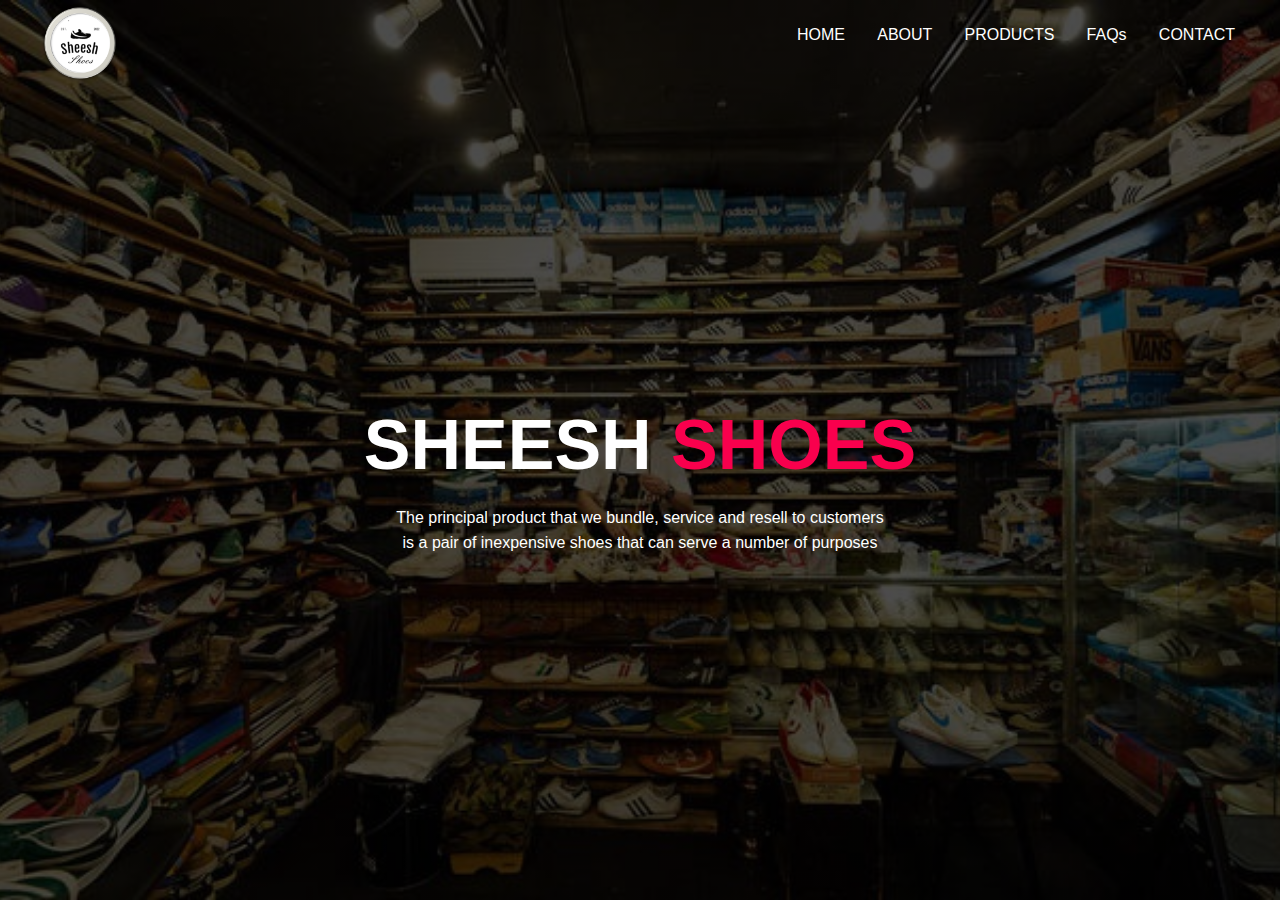
==== index.html @ fee3cf2a "first commit" ====
<!DOCTYPE html>
<html lang="en">
<head>
    <meta charset="UTF-8">
    <meta http-equiv="X-UA-Compatible" content="IE=edge">
    <meta name="viewport" content="width=device-width, initial-scale=1.0">
    <link rel="stylesheet" href="./css/index.css">
    <title>Home</title>
    <link rel="preconnect" href="https://fonts.googleapis.com">
    <link rel="preconnect" href="https://fonts.gstatic.com" crossorigin>
    <link href="https://fonts.googleapis.com/css2?family=Quicksand" rel="stylesheet">
    <link href="https://fonts.googleapis.com/css2?family=Poppins:wght@900&display=swap" rel="stylesheet">
    <link href="https://fonts.googleapis.com/css2?family=Satisfy&display=swap" rel="stylesheet">
    <link rel="stylesheet"href="https://cdnjs.cloudflare.com/ajax/libs/animate.css/4.1.1/animate.min.css"/>
</head>
<body>
    <div class="banner">
    <nav>
        <div>
            <span class="logo"><img src="./images/Picture1.png" width="80"></span>
        </div>
        <ul>
            <li class="underline"><a href="./index.html">HOME</a></li>
            <li class="underline"><a href="./about.html">ABOUT</a></li>
            <li class="underline"><a href="./product.html">PRODUCTS</a></li>
            <li class="underline"><a href="./faq.html">FAQs</a></li>
            <li class="underline"><a href="./contact.html">CONTACT</a></li>
        </ul>
    </nav>
        
        
        <div class="content">
            <h1 class="animate__animated animate__backInLeft" style="color: rgb(255, 255, 255)">SHEESH 
                <span style="color:#f9004d">SHOES</span></h1>
            <p>The principal product that we bundle, service and resell 
                to customers <br> is a pair of inexpensive shoes that can serve a number of purposes</p>
            <div>
    </div>
</body>
</html>
---- css/index.css ----
*{ 
    margin: 0;
    padding: 0;
    font-family: sans-serif;
}

body {
    background-color: #1c1c1c;
    font-family: 'Poppins', sans-serif;
}
.banner{
    width: 100%;
    height:100vh ;
    background-image: linear-gradient(rgba(0,0,0,0.7), rgba(0,0,0,0.7)), url(../images/catalog.jpg) ;
    background-size: cover;
    background-position: center;
}

nav {
    display: flex;
    width: 100%; 
    justify-content: space-between;
    height: 90px;
    align-items: center;
    
}

.logo {
    font-size: 20px;
    color: silver;
    margin: 10px 0px 0px 40px;
}

ul {
    display: flex;
    list-style: none;
    width: 35%;
    justify-content: space-between;
    margin-right: 40px;
    margin-bottom: 20px;
}

.underline {
    display: inline-block;
    position: relative;
    color: silver;
    padding: 5px;
}

.underline:after {
    content: '';
    position: absolute;
    width: 100%;
    transform: scaleX(0);
    height: 2px;
    bottom: 0;
    left: 0;
    background-color: silver;
    transform-origin: bottom right;
    transition: transform 0.25s ease-out;
}

.underline:hover:after {
    transform: scaleX(1);
    transform-origin: bottom left;
}

nav ul li a {
    text-decoration: none;
    color: white;
}

nav ul li a:hover {
    color: silver;
    transition: .5s ease;
}

.content{
    width: 100%;
    position: absolute;
    top: 50%;
    transform: translateY(-50%);
    text-align: center;
    color: #fff;
}
.content h1{
    font-size: 70px;
    margin-top: 80px;
}
.content p{
    margin:20px auto ;
    font-weight: 100;
    line-height: 25px;
}
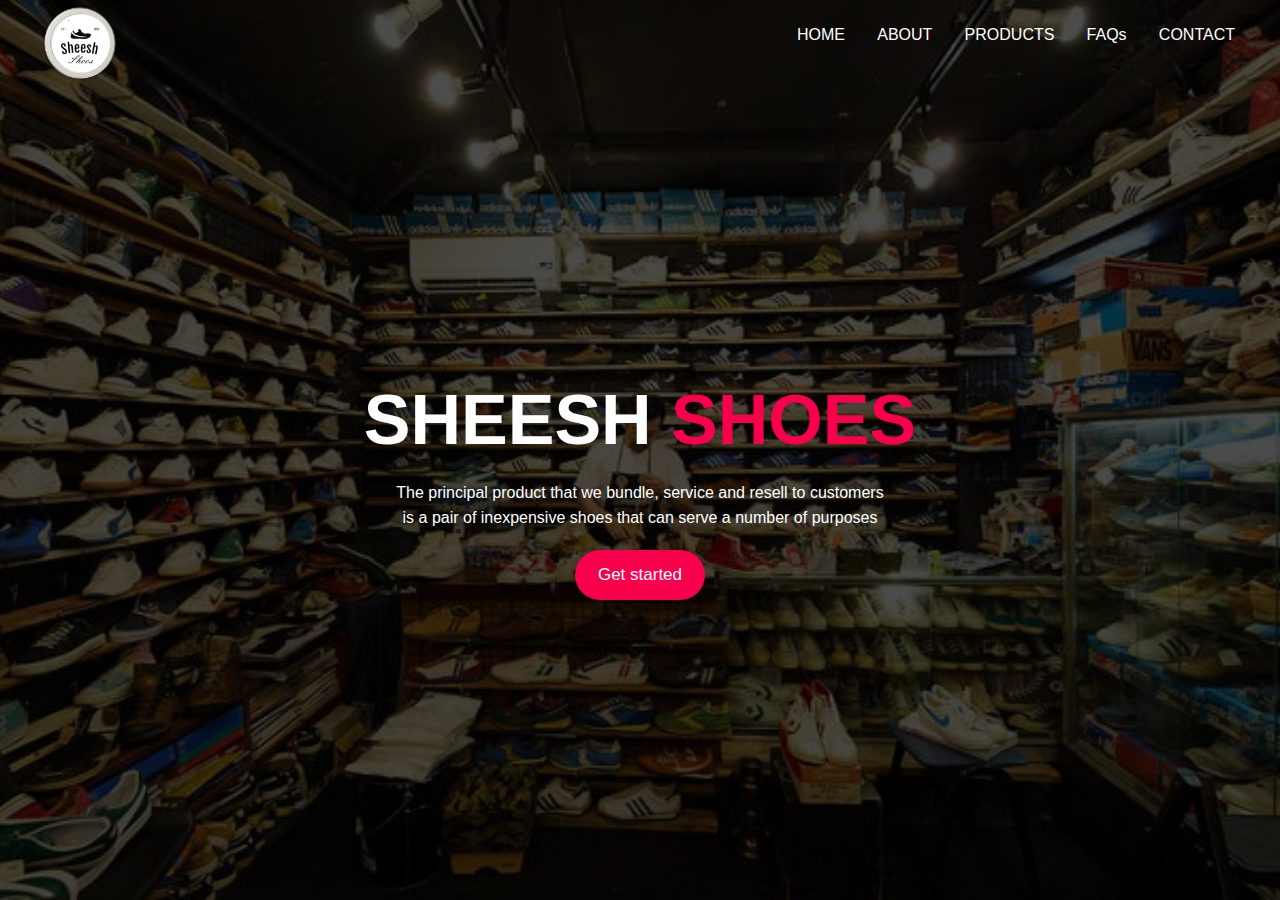
==== commit 225acbf8: "second commit" ====
--- a/index.html
+++ b/index.html
@@ -30,11 +30,13 @@
         
         
         <div class="content">
-            <h1 class="animate__animated animate__backInLeft" style="color: rgb(255, 255, 255)">SHEESH 
+            <h1 class="animate__animated animate__fadeIn" style="color: rgb(255, 255, 255)">SHEESH 
                 <span style="color:#f9004d">SHOES</span></h1>
-            <p>The principal product that we bundle, service and resell 
+            <p class="animate__animated animate__fadeIn">The principal product that we bundle, service and resell 
                 to customers <br> is a pair of inexpensive shoes that can serve a number of purposes</p>
-            <div>
+            <a class="buy-button animate__animated animate__fadeIn" href="./about.html">Get started</a>
+            
+        <div>
     </div>
 </body>
 </html>--- a/css/index.css
+++ b/css/index.css
@@ -91,4 +91,23 @@
     margin:20px auto ;
     font-weight: 100;
     line-height: 25px;
+}
+
+.buy-button {
+    font-size: 17px;
+    width: 100px;
+    display: block;
+    padding: 15px;
+    text-align: center;
+    border-radius: 30px;
+    text-decoration: none;
+    color: white;
+    margin-bottom: 40px;
+    background-color: #f9004d;
+    margin: auto;
+}
+
+.buy-button:hover {
+    background-color: #1c1c1c;
+    transition: 0.4s ease-in;
 }